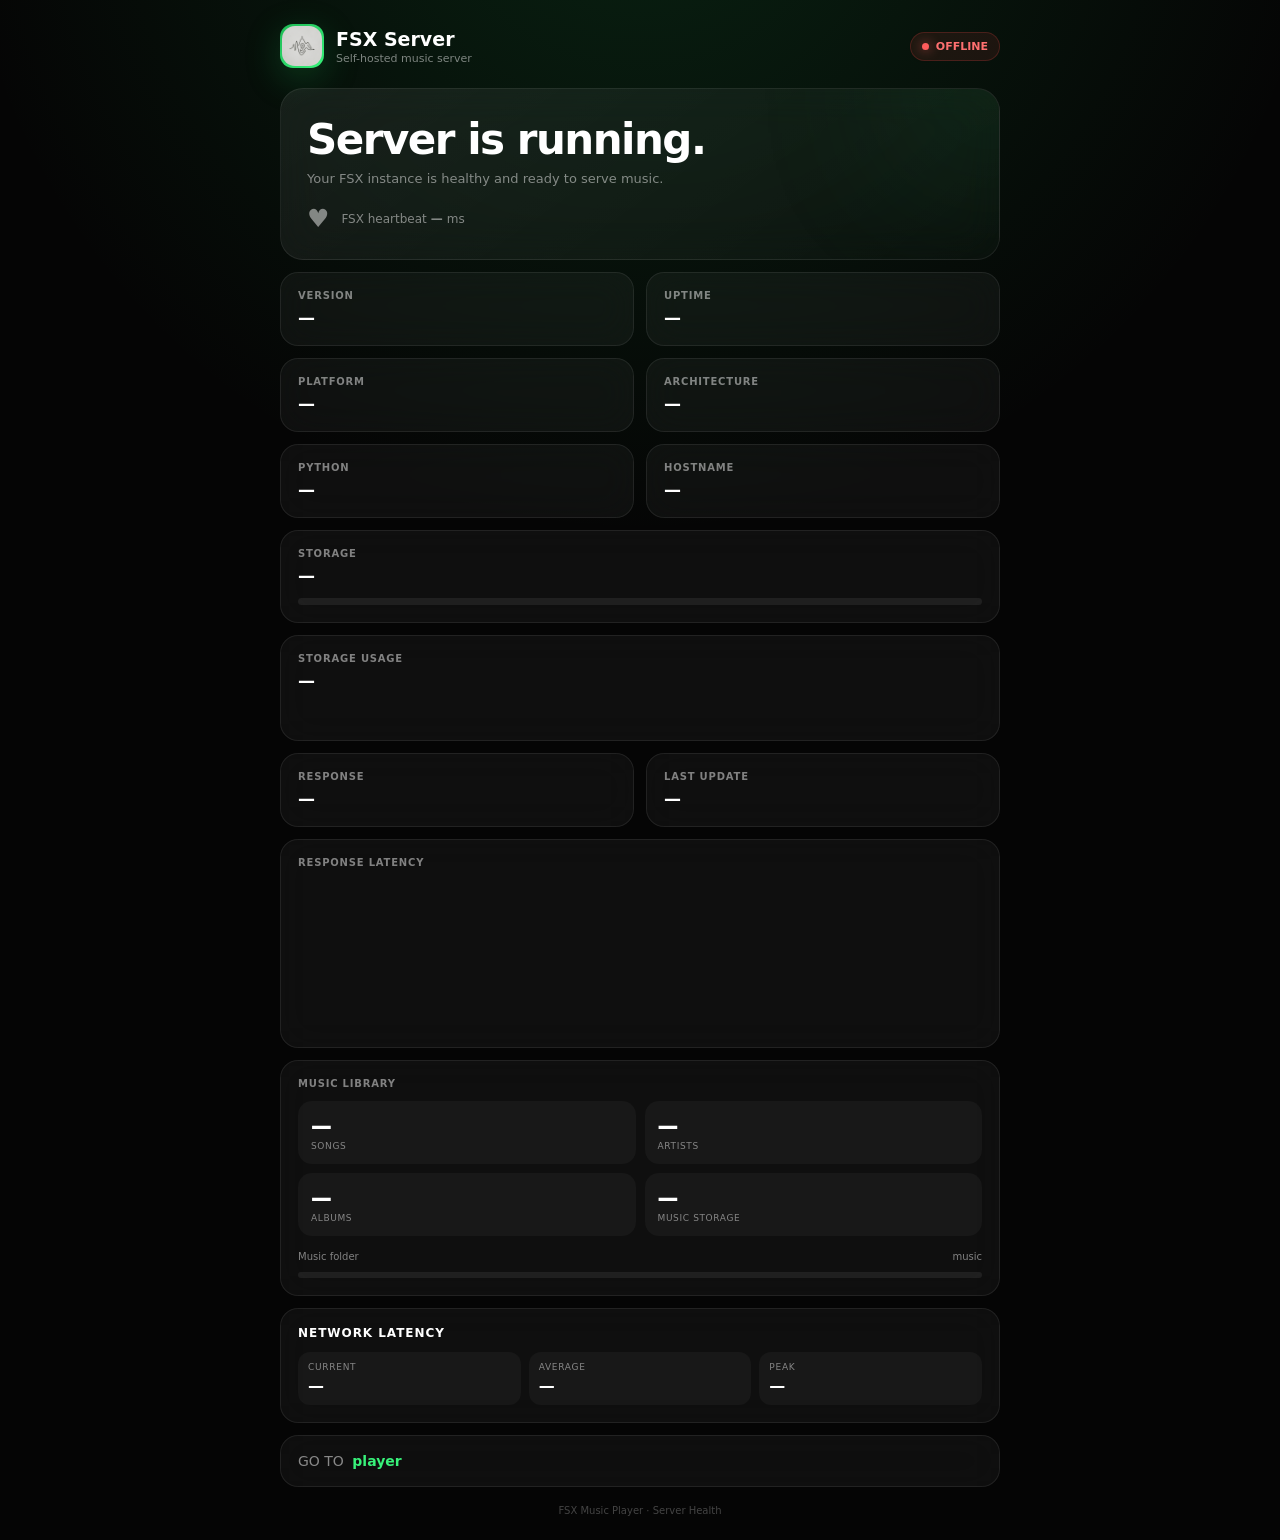
==== static/health.html @ 07041f7d "added health endpoint /api/health and /api/raw" ====
<!DOCTYPE html>
<html lang="en">

<head>

<meta charset="UTF-8">

<meta
    name="viewport"
    content="width=device-width, initial-scale=1.0"
>

<title>FSX Server health</title>

<style>

* {
    box-sizing: border-box;
}

:root {
    --accent: #1db954;
    --accent-light: #38f27a;

    --background: #050505;

    --card: rgba(255,255,255,.045);
    --border: rgba(255,255,255,.08);

    --text: #fff;
    --muted: rgba(255,255,255,.48);
}

body {

    margin: 0;

    min-height: 100vh;

    padding: 24px 14px;

    color: var(--text);

    font-family:
        Inter,
        system-ui,
        -apple-system,
        BlinkMacSystemFont,
        sans-serif;

    background:

        radial-gradient(
            circle at 50% -10%,
            rgba(29,185,84,.16),
            transparent 38%
        ),

        var(--background);
}

.container {

    width: min(100%, 720px);

    margin: auto;
}


/* HEADER */

.header {

    display: flex;

    align-items: center;

    justify-content: space-between;

    margin-bottom: 20px;
}

.brand {

    display: flex;

    align-items: center;

    gap: 12px;
}

.logo {

    width: 44px;
    height: 44px;

    display: grid;

    place-items: center;

    border-radius: 13px;

    background:
        linear-gradient(
            135deg,
            var(--accent),
            var(--accent-light)
        );

    color: #000;

    font-size: 15px;

    font-weight: 1000;

    box-shadow:
        0 10px 35px
        rgba(29,185,84,.25);
}

.title {

    font-size: 19px;

    font-weight: 900;
}

.subtitle {

    margin-top: 2px;

    color: var(--muted);

    font-size: 11px;
}


/* STATUS */

.status {

    display: flex;

    align-items: center;

    gap: 7px;

    padding: 7px 11px;

    border-radius: 999px;

    color: #55ff91;

    background:
        rgba(29,185,84,.09);

    border:
        1px solid
        rgba(29,185,84,.2);

    font-size: 11px;

    font-weight: 800;
}

.status-dot {

    width: 7px;
    height: 7px;

    border-radius: 50%;

    background: #35f579;

    box-shadow:
        0 0 12px #35f579;
}


/* HERO */

.hero {

    position: relative;

    overflow: hidden;

    padding: 26px;

    margin-bottom: 12px;

    border-radius: 23px;

    background:
        linear-gradient(
            145deg,
            rgba(255,255,255,.07),
            rgba(255,255,255,.025)
        );

    border:
        1px solid var(--border);

    backdrop-filter: blur(20px);
    -webkit-backdrop-filter: blur(20px);
}

.hero::after {

    content: "";

    position: absolute;

    width: 180px;
    height: 180px;

    right: -80px;
    top: -90px;

    background: var(--accent);

    filter: blur(80px);

    opacity: .12;
}

.hero h1 {

    position: relative;

    margin: 0;

    font-size:
        clamp(28px, 8vw, 42px);

    letter-spacing: -1.5px;

    z-index: 1;
}

.hero p {

    position: relative;

    margin: 7px 0 0;

    color: var(--muted);

    font-size: 13px;

    z-index: 1;
}


/* GRID */

.grid {

    display: grid;

    grid-template-columns:
        repeat(2, 1fr);

    gap: 12px;
}

.card {

    padding: 17px;

    border-radius: 18px;

    background: var(--card);

    border:
        1px solid var(--border);

    backdrop-filter: blur(18px);
    -webkit-backdrop-filter: blur(18px);

    transition:
        transform .2s ease,
        border-color .2s ease;
}

.card:hover {

    transform:
        translateY(-2px);

    border-color:
        rgba(255,255,255,.14);
}

.label {

    margin-bottom: 7px;

    color: var(--muted);

    font-size: 10px;

    font-weight: 800;

    text-transform: uppercase;

    letter-spacing: .08em;
}

.value {

    font-size: 17px;

    font-weight: 850;

    word-break: break-word;
}

.full {

    grid-column: 1 / -1;
}


/* STORAGE */

.storage {

    height: 7px;

    margin-top: 12px;

    overflow: hidden;

    border-radius: 999px;

    background:
        rgba(255,255,255,.07);
}

.storage-fill {

    width: 0%;

    height: 100%;

    border-radius: inherit;

    background:
        linear-gradient(
            90deg,
            var(--accent),
            var(--accent-light)
        );

    box-shadow:
        0 0 14px
        rgba(29,185,84,.5);

    transition:
        width .8s ease;
}


/* FOOTER */

.footer {

    margin-top: 18px;

    text-align: center;

    color:
        rgba(255,255,255,.25);

    font-size: 10px;
}

/* ================================
   HEARTBEAT
================================ */

.heartbeat {

    display: flex;

    align-items: center;

    gap: 12px;

    margin-top: 18px;

    color: var(--muted);

    font-size: 12px;
}

.heart {

    font-size: 25px;

    animation:
        heartbeat 1.1s infinite;
}

@keyframes heartbeat {

    0% {
        transform: scale(1);
    }

    12% {
        transform: scale(1.25);
    }

    24% {
        transform: scale(1);
    }

    36% {
        transform: scale(1.18);
    }

    50% {
        transform: scale(1);
    }

    100% {
        transform: scale(1);
    }
}


/* ================================
   LATENCY
================================ */

.latency-card {

    padding: 18px;

    border-radius: 18px;

    background: var(--card);

    border:
        1px solid var(--border);

    backdrop-filter: blur(18px);

    -webkit-backdrop-filter: blur(18px);
}

.latency-header {

    display: flex;

    justify-content: space-between;

    align-items: center;

    margin-bottom: 12px;
}

.latency-title {

    font-size: 12px;

    font-weight: 900;

    text-transform: uppercase;

    letter-spacing: .08em;
}

.latency-live {

    font-size: 10px;

    color: #55ff91;
}

#latencyCanvas {

    display: block;

    width: 100%;

    height: 150px;

    border-radius: 12px;

    background:
        rgba(0,0,0,.18);
}

.latency-stats {

    display: grid;

    grid-template-columns:
        repeat(3, 1fr);

    gap: 8px;

    margin-top: 12px;
}

.latency-stat {

    padding: 10px;

    border-radius: 12px;

    background:
        rgba(255,255,255,.035);
}

.latency-stat-label {

    color: var(--muted);

    font-size: 9px;

    text-transform: uppercase;

    letter-spacing: .08em;
}

.latency-stat-value {

    margin-top: 4px;

    font-size: 16px;

    font-weight: 900;
}


/* ================================
   MUSIC LIBRARY
================================ */

.library-grid {

    display: grid;

    grid-template-columns:
        repeat(2, 1fr);

    gap: 9px;

    margin-top: 12px;
}

.library-stat {

    padding: 13px;

    border-radius: 14px;

    background:
        rgba(255,255,255,.035);
}

.library-stat .number {

    font-size: 20px;

    font-weight: 950;
}

.library-stat .name {

    margin-top: 3px;

    color: var(--muted);

    font-size: 9px;

    text-transform: uppercase;

    letter-spacing: .07em;
}


/* ================================
   STORAGE
================================ */

.storage-info {

    display: flex;

    justify-content: space-between;

    gap: 10px;

    color: var(--muted);

    font-size: 10px;
}

.music-storage {

    height: 6px;

    margin-top: 10px;

    overflow: hidden;

    border-radius: 999px;

    background:
        rgba(255,255,255,.07);
}

.music-storage-fill {

    width: 0%;

    height: 100%;

    border-radius: inherit;

    background:
        linear-gradient(
            90deg,
            var(--accent),
            var(--accent-light)
        );

    transition:
        width .8s ease;
}
/* MOBILE */

@media (max-width: 480px) {

    body {
        padding: 18px 12px;
    }

    .grid {
        grid-template-columns: 1fr;
    }

    .full {
        grid-column: auto;
    }

    .hero {
        padding: 22px;
    }
}
/* ─────────────────────────────
   CHARTS
───────────────────────────── */

.chart {

    width: 100%;
    height: 150px;

    display: block;

    margin-top: 12px;
}


.storage-chart {

    width: 100%;
    height: 18px;

    display: block;

    margin-top: 14px;

    border-radius: 999px;
}


/* OFFLINE STATE */

.status.offline {

    color: #ff7070;

    background:
        rgba(255,70,70,.09);

    border-color:
        rgba(255,70,70,.2);
}


.status.offline .status-dot {

    background: #ff5c5c;

    box-shadow:
        0 0 12px
        rgba(255,92,92,.8);
}


/* subtle chart card */

.card:has(canvas) {

    overflow: hidden;

}


/* chart animation */

canvas {

    transition:
        opacity .3s ease;
}
.logo img{
      width: 40px;
    height: 40px;
    object-fit: contain;
    display: block;
    border-radius: 13px;
}
.go-to-pl {
    font-size: 14px;
    color: #888;
}

.go-to-pl a {
     color: var( --accent-light);
    text-decoration: none;
    font-weight: 600;
    margin-left: 4px;
    transition: color 0.2s ease;
}

.go-to-pl a:hover {
    color: var( --accent);
}
</style>

</head>


<body>

<div class="container">


    <header class="header">

        <div class="brand">

            <div class="logo">
                <img src="../static/default.jpg" alt="" />
            </div>

            <div>

                <div class="title">
                    FSX Server
                </div>

                <div class="subtitle">
                    Self-hosted music server
                </div>

            </div>

        </div>


        <div class="status">

            <span class="status-dot"></span>

            ONLINE

        </div>

    </header>


<section class="hero">

    <h1>
        Server is running.
    </h1>

    <p>
        Your FSX instance is healthy
        and ready to serve music.
    </p>

    <div class="heartbeat">

        <span class="heart">
            ♥
        </span>

        <span>
            FSX heartbeat
            <strong id="heartbeatLatency">
                —
            </strong>
            ms
        </span>

    </div>

</section>


    <main class="grid">


        <div class="card">

            <div class="label">
                Version
            </div>

            <div
                class="value"
                id="version"
            >
                —
            </div>

        </div>


        <div class="card">

            <div class="label">
                Uptime
            </div>

            <div
                class="value"
                id="uptime"
            >
                —
            </div>

        </div>


        <div class="card">

            <div class="label">
                Platform
            </div>

            <div
                class="value"
                id="platform"
            >
                —
            </div>

        </div>


        <div class="card">

            <div class="label">
                Architecture
            </div>

            <div
                class="value"
                id="architecture"
            >
                —
            </div>

        </div>


        <div class="card">

            <div class="label">
                Python
            </div>

            <div
                class="value"
                id="python"
            >
                —
            </div>

        </div>


        <div class="card">

            <div class="label">
                Hostname
            </div>

            <div
                class="value"
                id="hostname"
            >
                —
            </div>

        </div>


        <div class="card full">

            <div class="label">
                Storage
            </div>

            <div
                class="value"
                id="storage"
            >
                —
            </div>

            <div class="storage">

                <div
                    class="storage-fill"
                    id="storageFill"
                ></div>

            </div>

        </div>
<div class="card full">

    <div class="label">
        Storage Usage
    </div>

    <div
        class="value"
        id="storagePercent"
    >
        —
    </div>

    <canvas
        id="storageChart"
        class="storage-chart"
    ></canvas>

</div>
<div class="card">

    <div class="label">
        Response
    </div>

    <div
        class="value"
        id="latency"
    >
        —
    </div>

</div>


<div class="card">

    <div class="label">
        Last Update
    </div>

    <div
        class="value"
        id="lastUpdate"
    >
        —
    </div>

</div>


<div class="card full">

    <div class="label">
        Response Latency
    </div>

    <canvas
        id="latencyChart"
        class="chart"
    ></canvas>

</div>

<div class="card full">
        <div class="label">
        Music Library
    </div>


    <div class="library-grid">

        <div class="library-stat">

            <div
                class="number"
                id="songCount"
            >
                —
            </div>

            <div class="name">
                Songs
            </div>

        </div>


        <div class="library-stat">

            <div
                class="number"
                id="artistCount"
            >
                —
            </div>

            <div class="name">
                Artists
            </div>

        </div>


        <div class="library-stat">

            <div
                class="number"
                id="albumCount"
            >
                —
            </div>

            <div class="name">
                Albums
            </div>

        </div>


        <div class="library-stat">

            <div
                class="number"
                id="musicSize"
            >
                —
            </div>

            <div class="name">
                Music Storage
            </div>

        </div>

    </div>


    <div
        class="storage-info"
        style="margin-top:15px"
    >

        <span>
            Music folder
        </span>

        <span id="musicFolder">
            music
        </span>

    </div>


    <div class="music-storage">

        <div
            class="music-storage-fill"
            id="musicStorageFill"
        ></div>

    </div>


</div>
<div class="card full">
        <div class="latency-header">

        <div class="latency-title">
            Network latency
        </div>



    </div>




    <div class="latency-stats">

        <div class="latency-stat">

            <div class="latency-stat-label">
                Current
            </div>

            <div
                class="latency-stat-value"
                id="latencyCurrent"
            >
                —
            </div>

        </div>


        <div class="latency-stat">

            <div class="latency-stat-label">
                Average
            </div>

            <div
                class="latency-stat-value"
                id="latencyAverage"
            >
                —
            </div>

        </div>


        <div class="latency-stat">

            <div class="latency-stat-label">
                Peak
            </div>

            <div
                class="latency-stat-value"
                id="latencyPeak"
            >
                —
            </div>

        </div>

    </div>
</div>
<div class="card full">
                <div class="go-to-pl">
    GO TO <a href="/">player</a>
</div>
</div>
    </main>




    <footer class="footer">

        FSX Music Player ·
        Server Health

    </footer>

</div>


<script>
const uptimeHistory = [];
const latencyHistory = [];

const MAX_POINTS = 30;

let currentLatency = 0;
let musicLibrary = [];

/* ─────────────────────────────
   HEALTH POLLING
───────────────────────────── */
function updateLatencyStats() {

    if (!latencyHistory.length)
        return;

    const current =
        latencyHistory[
            latencyHistory.length - 1
        ];

    const average =
        latencyHistory.reduce(
            (sum, value) => sum + value,
            0
        ) / latencyHistory.length;

    const peak =
        Math.max(...latencyHistory);


    document.getElementById(
        "latencyCurrent"
    ).textContent =
        `${current} ms`;


    document.getElementById(
        "latencyAverage"
    ).textContent =
        `${Math.round(average)} ms`;


    document.getElementById(
        "latencyPeak"
    ).textContent =
        `${peak} ms`;


    /* Hero heartbeat */

    document.getElementById(
        "heartbeatLatency"
    ).textContent =
        current;

}
async function loadHealth() {

    const start = performance.now();

    try {

        const response =
            await fetch(
                "/api/raw",
                {
                    cache: "no-store"
                }
            );

        const latency =
            Math.round(
                performance.now() - start
            );

        if (!response.ok)
            throw new Error(
                "HTTP " + response.status
            );

        const data =
            await response.json();


        /* LATENCY */

        latencyHistory.push(latency);
        updateLatencyStats();
        if (
            latencyHistory.length >
            MAX_POINTS
        ) {
            latencyHistory.shift();
        }


        /* UPTIME */

        uptimeHistory.push(
            data.server.uptime
        );

        if (
            uptimeHistory.length >
            MAX_POINTS
        ) {
            uptimeHistory.shift();
        }


        /* STATUS */

        setOnline();


        /* SERVER INFO */

        document.getElementById(
            "version"
        ).textContent =
            data.version;


        document.getElementById(
            "uptime"
        ).textContent =
            formatUptime(
                data.server.uptime
            );


        document.getElementById(
            "platform"
        ).textContent =
            data.server.platform +
            " " +
            data.server.platform_version;


        document.getElementById(
            "architecture"
        ).textContent =
            data.server.architecture;


        document.getElementById(
            "python"
        ).textContent =
            data.server.python;


        document.getElementById(
            "hostname"
        ).textContent =
            data.server.hostname;


        /* STORAGE */

        const storage =
            data.storage;
            window.currentDiskStorage = storage;
/* MUSIC LIBRARY */

const music =
    data.music;


document.getElementById(
    "songCount"
).textContent =
    music.songs;


document.getElementById(
    "musicSize"
).textContent =
    formatBytes(
        music.size
    );


document.getElementById(
    "musicFolder"
).textContent =
    music.folder;
        const percentage =
            (
                storage.used /
                storage.total
            ) * 100;


        document.getElementById(
            "storage"
        ).textContent =
            formatBytes(storage.used) +
            " / " +
            formatBytes(storage.total);


        document.getElementById(
            "storageFill"
        ).style.width =
            percentage + "%";


        document.getElementById(
            "storagePercent"
        ).textContent =
            percentage.toFixed(1) + "%";


        document.getElementById(
            "latency"
        ).textContent =
            latency + " ms";


        document.getElementById(
            "lastUpdate"
        ).textContent =
            new Date().toLocaleTimeString();


        /* DRAW CHARTS */

        drawLineChart(
            "latencyChart",
            latencyHistory,
            "ms"
        );


        drawStorageChart(
            storage.used,
            storage.free
        );


    } catch (error) {

        console.error(
            "FSX health error:",
            error
        );

        setOffline();

    }

}

/* ─────────────────────────────
   MUSIC LIBRARY
───────────────────────────── */

async function loadMusicLibrary() {

    try {

        const response =
            await fetch(
                "/songs",
                {
                    cache: "no-store"
                }
            );

        if (!response.ok)
            throw new Error(
                "HTTP " + response.status
            );

        const songs =
            await response.json();

        musicLibrary = songs;


        /* SONG COUNT */

        const songCount =
            songs.length;


        /* UNIQUE ARTISTS */

        const artists =
            new Set(
                songs
                    .map(song => song.artist)
                    .filter(Boolean)
            );


        /* UNIQUE ALBUMS */

        const albums =
            new Set(
                songs
                    .map(song => song.album)
                    .filter(
                        album =>
                            album &&
                            album.trim()
                    )
            );


        /* TOTAL MUSIC SIZE */

        const musicSize =
            songs.reduce(
                (total, song) =>
                    total +
                    Number(song.size || 0),
                0
            );


        document.getElementById(
            "songCount"
        ).textContent =
            songCount;


        document.getElementById(
            "artistCount"
        ).textContent =
            artists.size;


        document.getElementById(
            "albumCount"
        ).textContent =
            albums.size;


        document.getElementById(
            "musicSize"
        ).textContent =
            formatBytes(musicSize);


        /*
            MUSIC STORAGE

            Compare music library size
            against the actual server disk.
        */

        if (
            window.currentDiskStorage &&
            window.currentDiskStorage.total
        ) {

            const disk =
                window.currentDiskStorage;


            const percentage =
                (
                    musicSize /
                    disk.total
                ) * 100;


            document.getElementById(
                "musicStorageFill"
            ).style.width =
                Math.min(
                    percentage,
                    100
                ) + "%";

        }


    } catch (error) {

        console.error(
            "FSX music library error:",
            error
        );

    }

}
/* ─────────────────────────────
   STATUS
───────────────────────────── */

function setOnline() {

    const status =
        document.querySelector(
            ".status"
        );

    const dot =
        document.querySelector(
            ".status-dot"
        );


    status.classList.remove(
        "offline"
    );

    status.innerHTML = `
        <span class="status-dot"></span>
        ONLINE
    `;

}


function setOffline() {

    const status =
        document.querySelector(
            ".status"
        );

    status.classList.add(
        "offline"
    );

    status.innerHTML = `
        <span class="status-dot"></span>
        OFFLINE
    `;

}


/* ─────────────────────────────
   CANVAS SETUP
───────────────────────────── */

function setupCanvas(canvas) {

    const rect =
        canvas.getBoundingClientRect();

    const dpr =
        window.devicePixelRatio || 1;

    canvas.width =
        rect.width * dpr;

    canvas.height =
        rect.height * dpr;

    const ctx =
        canvas.getContext("2d");

    ctx.scale(dpr, dpr);

    return {
        ctx,
        width: rect.width,
        height: rect.height
    };

}


/* ─────────────────────────────
   LINE CHART
───────────────────────────── */

function drawLineChart(
    id,
    values,
    unit
) {

    const canvas =
        document.getElementById(id);

    if (!canvas)
        return;


    const {
        ctx,
        width,
        height
    } =
        setupCanvas(canvas);


    ctx.clearRect(
        0,
        0,
        width,
        height
    );


    if (!values.length)
        return;


    const padding = 12;

    const max =
        Math.max(...values, 1);

    const min =
        Math.min(...values, 0);

    const range =
        Math.max(max - min, 1);


    /* GRID */

    ctx.strokeStyle =
        "rgba(255,255,255,.06)";

    ctx.lineWidth = 1;


    for (
        let i = 1;
        i < 4;
        i++
    ) {

        const y =
            padding +
            (
                height -
                padding * 2
            ) *
            (i / 4);

        ctx.beginPath();

        ctx.moveTo(
            0,
            y
        );

        ctx.lineTo(
            width,
            y
        );

        ctx.stroke();

    }


    /* LINE */

    ctx.beginPath();


    values.forEach(
        (value, index) => {

            const x =
                values.length === 1
                    ? width / 2
                    :
                    padding +
                    (
                        width -
                        padding * 2
                    ) *
                    (
                        index /
                        (values.length - 1)
                    );


            const y =
                height -
                padding -
                (
                    (
                        value -
                        min
                    ) /
                    range
                ) *
                (
                    height -
                    padding * 2
                );


            if (index === 0)
                ctx.moveTo(x, y);
            else
                ctx.lineTo(x, y);

        }
    );


    ctx.strokeStyle =
        getComputedStyle(
            document.documentElement
        )
        .getPropertyValue(
            "--accent"
        );

    ctx.lineWidth = 2;

    ctx.lineJoin = "round";

    ctx.stroke();


    /* CURRENT DOT */

    const last =
        values[values.length - 1];


    const x =
        values.length === 1
            ? width / 2
            :
            width - padding;


    const y =
        height -
        padding -
        (
            (
                last -
                min
            ) /
            range
        ) *
        (
            height -
            padding * 2
        );


    ctx.beginPath();

    ctx.arc(
        x,
        y,
        3.5,
        0,
        Math.PI * 2
    );

    ctx.fillStyle =
        getComputedStyle(
            document.documentElement
        )
        .getPropertyValue(
            "--accent-light"
        );

    ctx.fill();

}


/* ─────────────────────────────
   STORAGE CHART
───────────────────────────── */

function drawStorageChart(
    used,
    free
) {

    const canvas =
        document.getElementById(
            "storageChart"
        );

    if (!canvas)
        return;


    const {
        ctx,
        width,
        height
    } =
        setupCanvas(canvas);


    ctx.clearRect(
        0,
        0,
        width,
        height
    );


    const total =
        used + free;


    if (!total)
        return;


    const usedWidth =
        (
            used /
            total
        ) *
        width;


    /* FREE */

    ctx.fillStyle =
        "rgba(255,255,255,.06)";

    ctx.fillRect(
        0,
        0,
        width,
        height
    );


    /* USED */

    const gradient =
        ctx.createLinearGradient(
            0,
            0,
            width,
            0
        );


    gradient.addColorStop(
        0,
        getComputedStyle(
            document.documentElement
        )
        .getPropertyValue(
            "--accent"
        )
    );


    gradient.addColorStop(
        1,
        getComputedStyle(
            document.documentElement
        )
        .getPropertyValue(
            "--accent-light"
        )
    );


    ctx.fillStyle =
        gradient;


    ctx.fillRect(
        0,
        0,
        usedWidth,
        height
    );

}


/* ─────────────────────────────
   FORMATTERS
───────────────────────────── */

function formatBytes(bytes) {

    if (!bytes)
        return "0 B";


    const units = [
        "B",
        "KB",
        "MB",
        "GB",
        "TB"
    ];


    const index =
        Math.floor(
            Math.log(bytes) /
            Math.log(1024)
        );


    return (
        bytes /
        Math.pow(
            1024,
            index
        )
    )
    .toFixed(
        index ? 2 : 0
    )
    + " "
    + units[index];

}


function formatUptime(seconds) {

    const days =
        Math.floor(
            seconds / 86400
        );

    seconds %= 86400;


    const hours =
        Math.floor(
            seconds / 3600
        );

    seconds %= 3600;


    const minutes =
        Math.floor(
            seconds / 60
        );

    seconds =
        Math.floor(
            seconds % 60
        );


    if (days)
        return `${days}d ${hours}h`;


    if (hours)
        return `${hours}h ${minutes}m`;


    if (minutes)
        return `${minutes}m ${seconds}s`;


    return `${seconds}s`;

}


/* ─────────────────────────────
   START
───────────────────────────── */

loadHealth();
loadMusicLibrary();


setInterval(
    loadHealth,
    5000
);

setInterval(
    loadMusicLibrary,
    5000
);

/* Redraw on resize */

window.addEventListener(
    "resize",
    () => {

        drawLineChart(
            "latencyChart",
            latencyHistory,
            "ms"
        );

    }
);

</script>
</body>

</html>
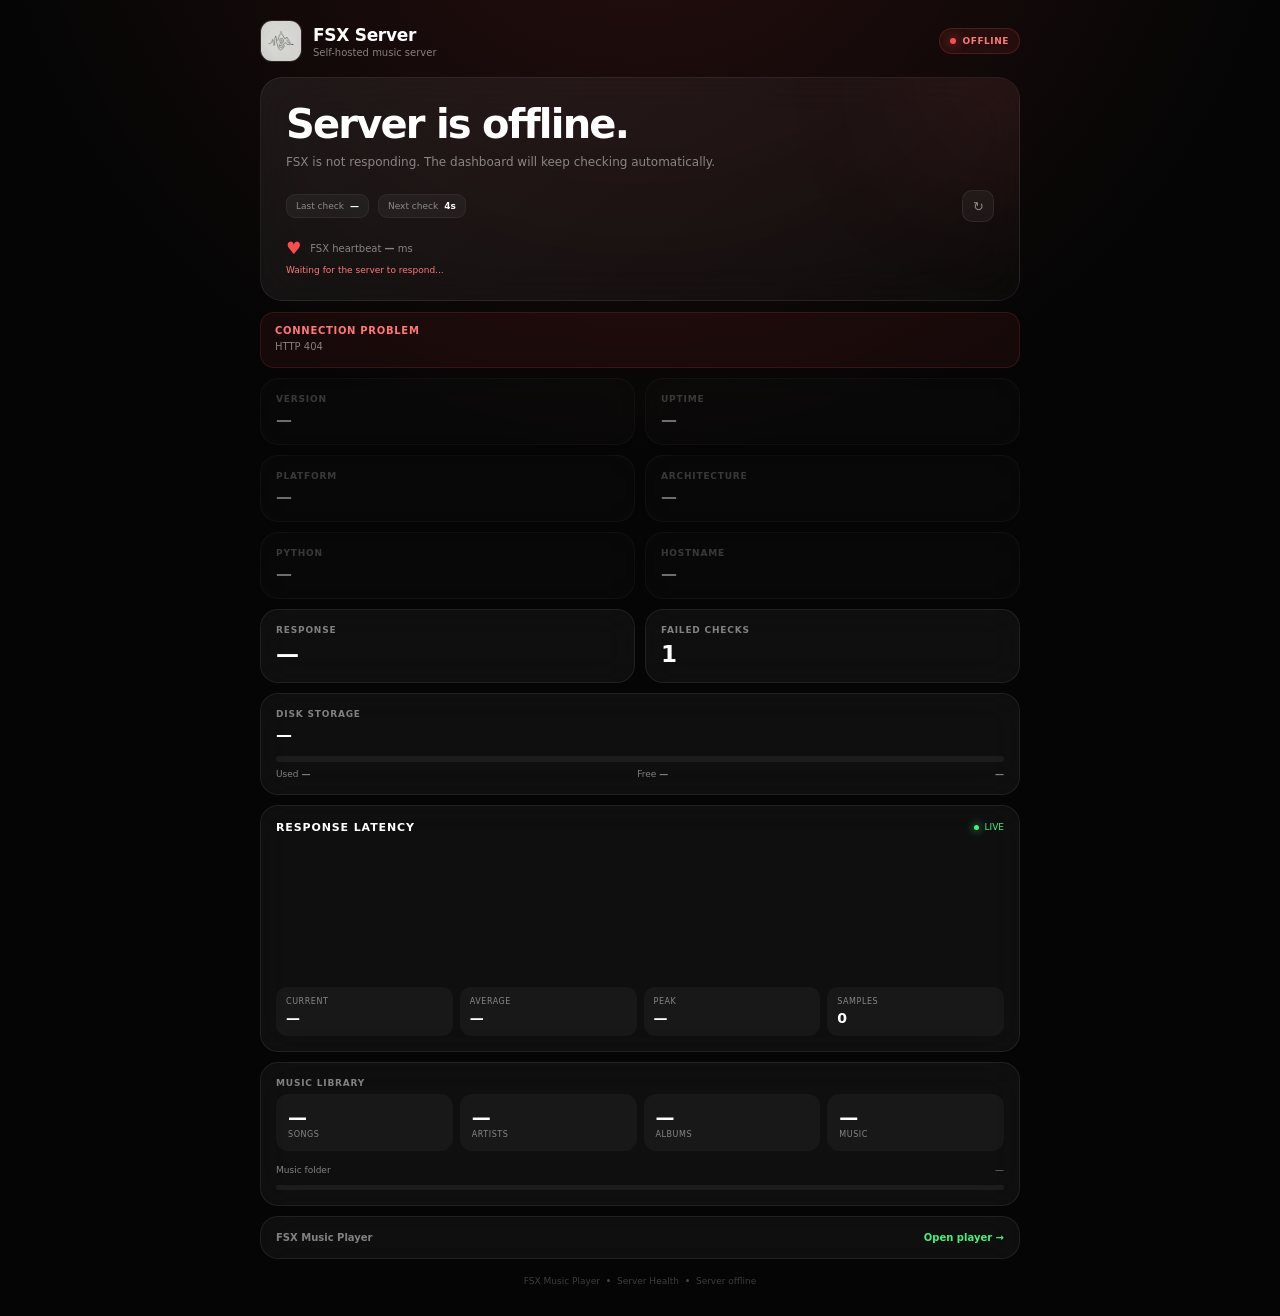
==== commit a7dac623: "enhanced the health endpoint" ====
--- a/static/health.html
+++ b/static/health.html
@@ -1,4 +1,5 @@
 <!DOCTYPE html>
+
 <html lang="en">
 
 <head>
@@ -6,29 +7,60 @@
 <meta charset="UTF-8">
 
 <meta
-    name="viewport"
-    content="width=device-width, initial-scale=1.0"
+name="viewport"
+content="width=device-width, initial-scale=1.0"
+
 >
 
-<title>FSX Server health</title>
+<meta
+name="theme-color"
+content="#050505"
+id="themeColor"
+
+>
+
+<title>FSX · Server Health</title>
 
 <style>
+
+/* =========================================================
+   BASE
+========================================================= */
 
 * {
     box-sizing: border-box;
 }
 
 :root {
+
     --accent: #1db954;
-    --accent-light: #38f27a;
+    --accent-light: #45f27d;
 
     --background: #050505;
 
+    --danger: #ff4d4d;
+    --danger-light: #ff7777;
+
+    --warning: #ffb84d;
+    --warning-light: #ffd27a;
+
     --card: rgba(255,255,255,.045);
-    --border: rgba(255,255,255,.08);
-
-    --text: #fff;
+    --card-hover: rgba(255,255,255,.065);
+
+    --border: rgba(255,255,255,.075);
+
+    --text: #ffffff;
     --muted: rgba(255,255,255,.48);
+    --faint: rgba(255,255,255,.25);
+
+    --radius: 18px;
+
+    --transition:
+        .25s cubic-bezier(.4,0,.2,1);
+}
+
+html {
+    background: var(--background);
 }
 
 body {
@@ -37,7 +69,7 @@
 
     min-height: 100vh;
 
-    padding: 24px 14px;
+    padding: 20px 14px 30px;
 
     color: var(--text);
 
@@ -46,28 +78,75 @@
         system-ui,
         -apple-system,
         BlinkMacSystemFont,
+        "Segoe UI",
         sans-serif;
 
     background:
 
         radial-gradient(
-            circle at 50% -10%,
-            rgba(29,185,84,.16),
-            transparent 38%
+            circle at 50% -15%,
+            rgba(29,185,84,.13),
+            transparent 40%
         ),
 
         var(--background);
-}
+
+    transition:
+        background .45s ease;
+}
+
+
+/* =========================================================
+   OFFLINE THEME
+========================================================= */
+
+body.offline {
+
+    background:
+
+        radial-gradient(
+            circle at 50% -15%,
+            rgba(255,77,77,.15),
+            transparent 40%
+        ),
+
+        var(--background);
+}
+
+
+/* =========================================================
+   WARNING THEME
+========================================================= */
+
+body.degraded {
+
+    background:
+
+        radial-gradient(
+            circle at 50% -15%,
+            rgba(255,184,77,.13),
+            transparent 40%
+        ),
+
+        var(--background);
+}
+
+
+/* =========================================================
+   CONTAINER
+========================================================= */
 
 .container {
 
-    width: min(100%, 720px);
+    width: min(100%, 760px);
 
     margin: auto;
 }
 
 
-/* HEADER */
+/* =========================================================
+   HEADER
+========================================================= */
 
 .header {
 
@@ -77,7 +156,9 @@
 
     justify-content: space-between;
 
-    margin-bottom: 20px;
+    gap: 15px;
+
+    margin-bottom: 15px;
 }
 
 .brand {
@@ -86,43 +167,48 @@
 
     align-items: center;
 
-    gap: 12px;
+    gap: 11px;
+
+    min-width: 0;
 }
 
 .logo {
 
-    width: 44px;
-    height: 44px;
+    width: 42px;
+    height: 42px;
+
+    flex-shrink: 0;
 
     display: grid;
 
     place-items: center;
 
-    border-radius: 13px;
+    overflow: hidden;
+
+    border-radius: 12px;
 
     background:
-        linear-gradient(
-            135deg,
-            var(--accent),
-            var(--accent-light)
-        );
-
-    color: #000;
-
-    font-size: 15px;
-
-    font-weight: 1000;
-
-    box-shadow:
-        0 10px 35px
-        rgba(29,185,84,.25);
+        rgba(255,255,255,.06);
+
+    border:
+        1px solid var(--border);
+}
+
+.logo img {
+
+    width: 100%;
+    height: 100%;
+
+    object-fit: cover;
 }
 
 .title {
 
-    font-size: 19px;
-
-    font-weight: 900;
+    font-size: 17px;
+
+    font-weight: 850;
+
+    letter-spacing: -.3px;
 }
 
 .subtitle {
@@ -131,11 +217,13 @@
 
     color: var(--muted);
 
-    font-size: 11px;
-}
-
-
-/* STATUS */
+    font-size: 10px;
+}
+
+
+/* =========================================================
+   STATUS
+========================================================= */
 
 .status {
 
@@ -145,39 +233,102 @@
 
     gap: 7px;
 
-    padding: 7px 11px;
+    padding: 7px 10px;
+
+    flex-shrink: 0;
 
     border-radius: 999px;
 
-    color: #55ff91;
+    color: var(--accent-light);
 
     background:
-        rgba(29,185,84,.09);
+        rgba(29,185,84,.08);
 
     border:
         1px solid
-        rgba(29,185,84,.2);
-
-    font-size: 11px;
-
-    font-weight: 800;
+        rgba(29,185,84,.18);
+
+    font-size: 9px;
+
+    font-weight: 850;
+
+    letter-spacing: .06em;
+
+    transition:
+        var(--transition);
 }
 
 .status-dot {
 
-    width: 7px;
-    height: 7px;
+    width: 6px;
+    height: 6px;
 
     border-radius: 50%;
 
-    background: #35f579;
+    background: var(--accent-light);
 
     box-shadow:
-        0 0 12px #35f579;
-}
-
-
-/* HERO */
+        0 0 10px var(--accent-light);
+
+    transition:
+        var(--transition);
+}
+
+.status.checking {
+
+    color: var(--warning-light);
+
+    background:
+        rgba(255,184,77,.08);
+
+    border-color:
+        rgba(255,184,77,.18);
+}
+
+.status.checking .status-dot {
+
+    background: var(--warning);
+
+    box-shadow:
+        0 0 10px var(--warning);
+
+    animation:
+        pulse 1s infinite;
+}
+
+.status.offline {
+
+    color: var(--danger-light);
+
+    background:
+        rgba(255,77,77,.08);
+
+    border-color:
+        rgba(255,77,77,.2);
+}
+
+.status.offline .status-dot {
+
+    background: var(--danger);
+
+    box-shadow:
+        0 0 12px var(--danger);
+
+    animation: none;
+}
+
+@keyframes pulse {
+
+    50% {
+        opacity: .35;
+        transform: scale(.7);
+    }
+}
+
+
+/* =========================================================
+   HERO
+========================================================= */
 
 .hero {
 
@@ -185,16 +336,16 @@
 
     overflow: hidden;
 
-    padding: 26px;
-
-    margin-bottom: 12px;
-
-    border-radius: 23px;
+    padding: 25px;
+
+    margin-bottom: 11px;
+
+    border-radius: 22px;
 
     background:
         linear-gradient(
             145deg,
-            rgba(255,255,255,.07),
+            rgba(255,255,255,.065),
             rgba(255,255,255,.025)
         );
 
@@ -203,6 +354,10 @@
 
     backdrop-filter: blur(20px);
     -webkit-backdrop-filter: blur(20px);
+
+    transition:
+        border-color .4s ease,
+        background .4s ease;
 }
 
 .hero::after {
@@ -211,64 +366,263 @@
 
     position: absolute;
 
-    width: 180px;
-    height: 180px;
-
-    right: -80px;
-    top: -90px;
+    width: 190px;
+    height: 190px;
+
+    right: -90px;
+    top: -100px;
 
     background: var(--accent);
 
     filter: blur(80px);
 
-    opacity: .12;
+    opacity: .10;
+
+    transition:
+        background .45s ease;
+}
+
+body.offline .hero::after {
+    background: var(--danger);
+}
+
+body.degraded .hero::after {
+    background: var(--warning);
+}
+
+.hero-content {
+    position: relative;
+    z-index: 1;
 }
 
 .hero h1 {
 
-    position: relative;
-
     margin: 0;
 
     font-size:
-        clamp(28px, 8vw, 42px);
-
-    letter-spacing: -1.5px;
-
-    z-index: 1;
+        clamp(27px, 7vw, 40px);
+
+    line-height: 1.05;
+
+    letter-spacing: -1.8px;
 }
 
 .hero p {
 
-    position: relative;
-
-    margin: 7px 0 0;
+    margin: 8px 0 0;
+
+    max-width: 520px;
 
     color: var(--muted);
 
-    font-size: 13px;
-
-    z-index: 1;
-}
-
-
-/* GRID */
+    font-size: 12px;
+
+    line-height: 1.5;
+}
+
+
+/* =========================================================
+   HERO META
+========================================================= */
+
+.hero-meta {
+
+    display: flex;
+
+    align-items: center;
+
+    flex-wrap: wrap;
+
+    gap: 9px;
+
+    margin-top: 19px;
+}
+
+.meta {
+
+    display: flex;
+
+    align-items: center;
+
+    gap: 6px;
+
+    padding: 6px 9px;
+
+    border-radius: 9px;
+
+    background:
+        rgba(255,255,255,.045);
+
+    border:
+        1px solid
+        rgba(255,255,255,.055);
+
+    color: var(--muted);
+
+    font-size: 9px;
+}
+
+.meta strong {
+
+    color: var(--text);
+
+    font-weight: 750;
+}
+
+
+/* =========================================================
+   REFRESH BUTTON
+========================================================= */
+
+.refresh {
+
+    margin-left: auto;
+
+    width: 32px;
+    height: 32px;
+
+    display: grid;
+
+    place-items: center;
+
+    border: 1px solid var(--border);
+
+    border-radius: 10px;
+
+    color: var(--muted);
+
+    background:
+        rgba(255,255,255,.045);
+
+    cursor: pointer;
+
+    transition:
+        var(--transition);
+}
+
+.refresh:hover {
+
+    color: var(--text);
+
+    background:
+        rgba(255,255,255,.09);
+
+    transform:
+        translateY(-1px);
+}
+
+.refresh:active {
+    transform: scale(.94);
+}
+
+.refresh.spinning span {
+
+    animation:
+        spin .65s linear infinite;
+}
+
+@keyframes spin {
+
+    to {
+        transform: rotate(360deg);
+    }
+}
+
+
+/* =========================================================
+   HEARTBEAT
+========================================================= */
+
+.heartbeat {
+
+    display: flex;
+
+    align-items: center;
+
+    gap: 9px;
+
+    margin-top: 16px;
+
+    color: var(--muted);
+
+    font-size: 10px;
+}
+
+.heart {
+
+    color: var(--accent);
+
+    font-size: 17px;
+
+    transition:
+        color .35s ease;
+}
+
+body.offline .heart {
+    color: var(--danger);
+}
+
+body.degraded .heart {
+    color: var(--warning);
+}
+
+.heartbeat.active .heart {
+
+    animation:
+        heartbeat 1.1s infinite;
+}
+
+@keyframes heartbeat {
+
+    0%,
+    100% {
+        transform: scale(1);
+    }
+
+    12% {
+        transform: scale(1.22);
+    }
+
+    24% {
+        transform: scale(1);
+    }
+
+    36% {
+        transform: scale(1.14);
+    }
+
+    50% {
+        transform: scale(1);
+    }
+}
+
+
+/* =========================================================
+   GRID
+========================================================= */
 
 .grid {
 
     display: grid;
 
     grid-template-columns:
-        repeat(2, 1fr);
-
-    gap: 12px;
-}
+        repeat(2, minmax(0, 1fr));
+
+    gap: 10px;
+}
+
+
+/* =========================================================
+   CARDS
+========================================================= */
 
 .card {
 
-    padding: 17px;
-
-    border-radius: 18px;
+    min-width: 0;
+
+    padding: 15px;
+
+    border-radius: var(--radius);
 
     background: var(--card);
 
@@ -280,53 +634,96 @@
 
     transition:
         transform .2s ease,
-        border-color .2s ease;
+        border-color .25s ease,
+        opacity .35s ease,
+        background .25s ease;
 }
 
 .card:hover {
 
     transform:
-        translateY(-2px);
+        translateY(-1px);
+
+    background:
+        var(--card-hover);
 
     border-color:
-        rgba(255,255,255,.14);
-}
+        rgba(255,255,255,.12);
+}
+
+.card.full {
+
+    grid-column: 1 / -1;
+}
+
+
+/* =========================================================
+   SERVER INFO DIMMING WHEN OFFLINE
+========================================================= */
+
+body.offline .server-info {
+
+    opacity: .42;
+}
+
+body.offline .server-info:hover {
+
+    opacity: .65;
+}
+
+
+/* =========================================================
+   LABELS
+========================================================= */
 
 .label {
 
-    margin-bottom: 7px;
+    margin-bottom: 6px;
 
     color: var(--muted);
 
-    font-size: 10px;
+    font-size: 9px;
 
     font-weight: 800;
 
     text-transform: uppercase;
 
-    letter-spacing: .08em;
+    letter-spacing: .09em;
 }
 
 .value {
 
-    font-size: 17px;
+    overflow: hidden;
+
+    font-size: 16px;
 
     font-weight: 850;
 
-    word-break: break-word;
-}
-
-.full {
-
-    grid-column: 1 / -1;
-}
-
-
-/* STORAGE */
+    text-overflow: ellipsis;
+
+    white-space: nowrap;
+}
+
+
+/* =========================================================
+   LARGE VALUE
+========================================================= */
+
+.big-value {
+
+    font-size: 23px;
+
+    letter-spacing: -.5px;
+}
+
+
+/* =========================================================
+   STORAGE
+========================================================= */
 
 .storage {
 
-    height: 7px;
+    height: 6px;
 
     margin-top: 12px;
 
@@ -335,7 +732,7 @@
     border-radius: 999px;
 
     background:
-        rgba(255,255,255,.07);
+        rgba(255,255,255,.06);
 }
 
 .storage-fill {
@@ -354,210 +751,172 @@
         );
 
     box-shadow:
-        0 0 14px
-        rgba(29,185,84,.5);
+        0 0 13px
+        rgba(29,185,84,.45);
 
     transition:
-        width .8s ease;
-}
-
-
-/* FOOTER */
-
-.footer {
-
-    margin-top: 18px;
-
-    text-align: center;
-
-    color:
-        rgba(255,255,255,.25);
-
-    font-size: 10px;
-}
-
-/* ================================
-   HEARTBEAT
-================================ */
-
-.heartbeat {
+        width .7s ease;
+}
+
+.storage-info {
 
     display: flex;
 
+    justify-content: space-between;
+
+    gap: 10px;
+
+    margin-top: 7px;
+
+    color: var(--muted);
+
+    font-size: 9px;
+}
+
+
+/* =========================================================
+   CHART
+========================================================= */
+
+.chart-wrap {
+
+    position: relative;
+
+    margin-top: 8px;
+}
+
+.chart {
+
+    width: 100%;
+    height: 135px;
+
+    display: block;
+
+    border-radius: 12px;
+}
+
+
+/* =========================================================
+   CHART HEADER
+========================================================= */
+
+.chart-header {
+
+    display: flex;
+
     align-items: center;
 
-    gap: 12px;
-
-    margin-top: 18px;
-
-    color: var(--muted);
-
-    font-size: 12px;
-}
-
-.heart {
-
-    font-size: 25px;
-
-    animation:
-        heartbeat 1.1s infinite;
-}
-
-@keyframes heartbeat {
-
-    0% {
-        transform: scale(1);
-    }
-
-    12% {
-        transform: scale(1.25);
-    }
-
-    24% {
-        transform: scale(1);
-    }
-
-    36% {
-        transform: scale(1.18);
-    }
-
-    50% {
-        transform: scale(1);
-    }
-
-    100% {
-        transform: scale(1);
-    }
-}
-
-
-/* ================================
-   LATENCY
-================================ */
-
-.latency-card {
-
-    padding: 18px;
-
-    border-radius: 18px;
-
-    background: var(--card);
-
-    border:
-        1px solid var(--border);
-
-    backdrop-filter: blur(18px);
-
-    -webkit-backdrop-filter: blur(18px);
-}
-
-.latency-header {
+    justify-content: space-between;
+
+    gap: 10px;
+}
+
+.chart-title {
+
+    font-size: 11px;
+
+    font-weight: 850;
+
+    text-transform: uppercase;
+
+    letter-spacing: .08em;
+}
+
+.chart-live {
 
     display: flex;
 
-    justify-content: space-between;
-
     align-items: center;
 
-    margin-bottom: 12px;
-}
-
-.latency-title {
-
-    font-size: 12px;
-
-    font-weight: 900;
-
-    text-transform: uppercase;
-
-    letter-spacing: .08em;
-}
-
-.latency-live {
-
-    font-size: 10px;
-
-    color: #55ff91;
-}
-
-#latencyCanvas {
-
-    display: block;
-
-    width: 100%;
-
-    height: 150px;
-
-    border-radius: 12px;
-
-    background:
-        rgba(0,0,0,.18);
-}
-
-.latency-stats {
+    gap: 5px;
+
+    color: var(--accent-light);
+
+    font-size: 9px;
+}
+
+.chart-live::before {
+
+    content: "";
+
+    width: 5px;
+    height: 5px;
+
+    border-radius: 50%;
+
+    background: currentColor;
+
+    box-shadow:
+        0 0 8px currentColor;
+}
+
+
+/* =========================================================
+   STATS
+========================================================= */
+
+.stats {
 
     display: grid;
 
     grid-template-columns:
-        repeat(3, 1fr);
-
-    gap: 8px;
-
-    margin-top: 12px;
-}
-
-.latency-stat {
+        repeat(4, 1fr);
+
+    gap: 7px;
+
+    margin-top: 10px;
+}
+
+.stat {
 
     padding: 10px;
 
-    border-radius: 12px;
+    border-radius: 11px;
 
     background:
         rgba(255,255,255,.035);
 }
 
-.latency-stat-label {
+.stat-label {
 
     color: var(--muted);
 
-    font-size: 9px;
+    font-size: 8px;
 
     text-transform: uppercase;
 
-    letter-spacing: .08em;
-}
-
-.latency-stat-value {
+    letter-spacing: .07em;
+}
+
+.stat-value {
 
     margin-top: 4px;
 
-    font-size: 16px;
-
-    font-weight: 900;
-}
-
-
-/* ================================
+    font-size: 14px;
+
+    font-weight: 850;
+}
+
+
+/* =========================================================
    MUSIC LIBRARY
-================================ */
+========================================================= */
 
 .library-grid {
 
     display: grid;
 
     grid-template-columns:
-        repeat(2, 1fr);
-
-    gap: 9px;
-
-    margin-top: 12px;
+        repeat(4, 1fr);
+
+    gap: 7px;
 }
 
 .library-stat {
 
-    padding: 13px;
-
-    border-radius: 14px;
+    padding: 12px;
+
+    border-radius: 12px;
 
     background:
         rgba(255,255,255,.035);
@@ -565,45 +924,27 @@
 
 .library-stat .number {
 
-    font-size: 20px;
-
-    font-weight: 950;
+    font-size: 19px;
+
+    font-weight: 900;
 }
 
 .library-stat .name {
 
-    margin-top: 3px;
+    margin-top: 2px;
 
     color: var(--muted);
 
-    font-size: 9px;
+    font-size: 8px;
 
     text-transform: uppercase;
 
     letter-spacing: .07em;
 }
 
-
-/* ================================
-   STORAGE
-================================ */
-
-.storage-info {
-
-    display: flex;
-
-    justify-content: space-between;
-
-    gap: 10px;
-
-    color: var(--muted);
-
-    font-size: 10px;
-}
-
 .music-storage {
 
-    height: 6px;
+    height: 5px;
 
     margin-top: 10px;
 
@@ -612,7 +953,7 @@
     border-radius: 999px;
 
     background:
-        rgba(255,255,255,.07);
+        rgba(255,255,255,.06);
 }
 
 .music-storage-fill {
@@ -631,371 +972,591 @@
         );
 
     transition:
-        width .8s ease;
-}
-/* MOBILE */
-
-@media (max-width: 480px) {
+        width .7s ease;
+}
+
+
+/* =========================================================
+   ERROR PANEL
+========================================================= */
+
+.error-panel {
+
+    display: none;
+
+    padding: 12px 14px;
+
+    margin-bottom: 10px;
+
+    border-radius: 14px;
+
+    background:
+        rgba(255,77,77,.07);
+
+    border:
+        1px solid
+        rgba(255,77,77,.15);
+}
+
+body.offline .error-panel {
+    display: block;
+}
+
+.error-title {
+
+    color: var(--danger-light);
+
+    font-size: 10px;
+
+    font-weight: 850;
+
+    text-transform: uppercase;
+
+    letter-spacing: .07em;
+}
+
+.error-message {
+
+    margin-top: 4px;
+
+    color: var(--muted);
+
+    font-size: 10px;
+
+    line-height: 1.45;
+}
+
+
+/* =========================================================
+   OFFLINE DETAIL
+========================================================= */
+
+.offline-detail {
+
+    display: none;
+
+    margin-top: 7px;
+
+    color: var(--danger-light);
+
+    font-size: 9px;
+}
+
+body.offline .offline-detail {
+    display: block;
+}
+
+
+/* =========================================================
+   PLAYER LINK
+========================================================= */
+
+.player-link {
+
+    display: flex;
+
+    align-items: center;
+
+    justify-content: space-between;
+
+    gap: 10px;
+
+    text-decoration: none;
+
+    color: var(--text);
+}
+
+.player-link span:first-child {
+
+    color: var(--muted);
+
+    font-size: 10px;
+
+    font-weight: 700;
+}
+
+.player-link span:last-child {
+
+    color: var(--accent-light);
+
+    font-size: 10px;
+
+    font-weight: 800;
+
+    transition:
+        color .2s ease;
+}
+
+.player-link:hover span:last-child {
+    color: var(--accent);
+}
+
+
+/* =========================================================
+   FOOTER
+========================================================= */
+
+.footer {
+
+    display: flex;
+
+    align-items: center;
+
+    justify-content: center;
+
+    gap: 7px;
+
+    margin-top: 17px;
+
+    color:
+        rgba(255,255,255,.22);
+
+    font-size: 9px;
+}
+
+.footer-dot {
+
+    width: 3px;
+    height: 3px;
+
+    border-radius: 50%;
+
+    background:
+        rgba(255,255,255,.25);
+}
+
+
+/* =========================================================
+   RESPONSIVE
+========================================================= */
+
+@media (max-width: 600px) {
 
     body {
-        padding: 18px 12px;
+        padding: 15px 11px 25px;
+    }
+
+    .hero {
+        padding: 21px;
     }
 
     .grid {
         grid-template-columns: 1fr;
     }
 
-    .full {
+    .card.full {
         grid-column: auto;
     }
 
-    .hero {
-        padding: 22px;
+    .library-grid {
+        grid-template-columns:
+            repeat(2, 1fr);
     }
-}
-/* ─────────────────────────────
-   CHARTS
-───────────────────────────── */
-
-.chart {
-
-    width: 100%;
-    height: 150px;
-
-    display: block;
-
-    margin-top: 12px;
-}
-
-
-.storage-chart {
-
-    width: 100%;
-    height: 18px;
-
-    display: block;
-
-    margin-top: 14px;
-
-    border-radius: 999px;
-}
-
-
-/* OFFLINE STATE */
-
-.status.offline {
-
-    color: #ff7070;
-
-    background:
-        rgba(255,70,70,.09);
-
-    border-color:
-        rgba(255,70,70,.2);
-}
-
-
-.status.offline .status-dot {
-
-    background: #ff5c5c;
-
-    box-shadow:
-        0 0 12px
-        rgba(255,92,92,.8);
-}
-
-
-/* subtle chart card */
-
-.card:has(canvas) {
-
-    overflow: hidden;
-
-}
-
-
-/* chart animation */
-
-canvas {
-
-    transition:
-        opacity .3s ease;
-}
-.logo img{
-      width: 40px;
-    height: 40px;
-    object-fit: contain;
-    display: block;
-    border-radius: 13px;
-}
-.go-to-pl {
-    font-size: 14px;
-    color: #888;
-}
-
-.go-to-pl a {
-     color: var( --accent-light);
-    text-decoration: none;
-    font-weight: 600;
-    margin-left: 4px;
-    transition: color 0.2s ease;
-}
-
-.go-to-pl a:hover {
-    color: var( --accent);
-}
+
+    .stats {
+        grid-template-columns:
+            repeat(2, 1fr);
+    }
+
+    .refresh {
+        margin-left: 0;
+    }
+}
+
+@media (max-width: 390px) {
+
+    .header {
+        align-items: flex-start;
+    }
+
+    .subtitle {
+        display: none;
+    }
+
+    .hero h1 {
+        font-size: 28px;
+    }
+}
+
 </style>
 
 </head>
 
-
 <body>
 
 <div class="container">
 
-
-    <header class="header">
-
-        <div class="brand">
-
-            <div class="logo">
-                <img src="../static/default.jpg" alt="" />
-            </div>
-
-            <div>
-
-                <div class="title">
-                    FSX Server
-                </div>
-
-                <div class="subtitle">
-                    Self-hosted music server
-                </div>
-
-            </div>
-
+<!-- =====================================================
+     HEADER
+===================================================== -->
+
+<header class="header">
+
+<div class="brand">
+
+    <div class="logo">
+        <img
+            src="../static/default.jpg"
+            alt="FSX"
+        >
+    </div>
+
+    <div>
+
+        <div class="title">
+            FSX Server
         </div>
 
-
-        <div class="status">
-
-            <span class="status-dot"></span>
-
-            ONLINE
-
+        <div class="subtitle">
+            Self-hosted music server
         </div>
 
-    </header>
-
+    </div>
+
+</div>
+
+
+<div
+    class="status checking"
+    id="status"
+>
+
+    <span class="status-dot"></span>
+
+    CHECKING
+
+</div>
+
+
+</header>
+
+<!-- =====================================================
+     HERO
+===================================================== -->
 
 <section class="hero">
 
-    <h1>
-        Server is running.
+
+<div class="hero-content">
+
+    <h1 id="heroTitle">
+        Checking server...
     </h1>
 
-    <p>
-        Your FSX instance is healthy
-        and ready to serve music.
+    <p id="heroMessage">
+        Connecting to your FSX instance.
     </p>
 
-    <div class="heartbeat">
+
+    <div class="hero-meta">
+
+        <div class="meta">
+
+            Last check
+
+            <strong id="lastUpdate">
+                —
+            </strong>
+
+        </div>
+
+
+        <div class="meta">
+
+            Next check
+
+            <strong id="nextCheck">
+                —
+            </strong>
+
+        </div>
+
+
+        <button
+            class="refresh"
+            id="refreshButton"
+            type="button"
+            title="Refresh server status"
+            aria-label="Refresh server status"
+        >
+
+            <span>↻</span>
+
+        </button>
+
+    </div>
+
+
+    <div class="heartbeat" id="heartbeat">
 
         <span class="heart">
             ♥
         </span>
 
         <span>
+
             FSX heartbeat
+
             <strong id="heartbeatLatency">
                 —
             </strong>
+
             ms
+
         </span>
 
     </div>
 
+
+    <div
+        class="offline-detail"
+        id="offlineDetail"
+    >
+        Waiting for the server to respond...
+    </div>
+
+</div>
+
 </section>
 
-
-    <main class="grid">
-
-
-        <div class="card">
-
-            <div class="label">
-                Version
-            </div>
-
-            <div
-                class="value"
-                id="version"
-            >
-                —
-            </div>
-
-        </div>
-
-
-        <div class="card">
-
-            <div class="label">
-                Uptime
-            </div>
-
-            <div
-                class="value"
-                id="uptime"
-            >
-                —
-            </div>
-
-        </div>
-
-
-        <div class="card">
-
-            <div class="label">
-                Platform
-            </div>
-
-            <div
-                class="value"
-                id="platform"
-            >
-                —
-            </div>
-
-        </div>
-
-
-        <div class="card">
-
-            <div class="label">
-                Architecture
-            </div>
-
-            <div
-                class="value"
-                id="architecture"
-            >
-                —
-            </div>
-
-        </div>
-
-
-        <div class="card">
-
-            <div class="label">
-                Python
-            </div>
-
-            <div
-                class="value"
-                id="python"
-            >
-                —
-            </div>
-
-        </div>
-
-
-        <div class="card">
-
-            <div class="label">
-                Hostname
-            </div>
-
-            <div
-                class="value"
-                id="hostname"
-            >
-                —
-            </div>
-
-        </div>
-
-
-        <div class="card full">
-
-            <div class="label">
-                Storage
-            </div>
-
-            <div
-                class="value"
-                id="storage"
-            >
-                —
-            </div>
-
-            <div class="storage">
-
-                <div
-                    class="storage-fill"
-                    id="storageFill"
-                ></div>
-
-            </div>
-
-        </div>
+<!-- =====================================================
+     ERROR
+===================================================== -->
+
+<div class="error-panel">
+
+<div class="error-title">
+    Connection problem
+</div>
+
+<div
+    class="error-message"
+    id="errorMessage"
+>
+    The FSX server could not be reached.
+</div>
+
+</div>
+
+<!-- =====================================================
+     MAIN
+===================================================== -->
+
+<main class="grid">
+
+<!-- SERVER INFO -->
+
+<div class="card server-info">
+
+
+<div class="label">
+    Version
+</div>
+
+<div
+    class="value"
+    id="version"
+>
+    —
+</div>
+
+
+</div>
+
+<div class="card server-info">
+
+
+<div class="label">
+    Uptime
+</div>
+
+<div
+    class="value"
+    id="uptime"
+>
+    —
+</div>
+
+
+</div>
+
+<div class="card server-info">
+
+
+<div class="label">
+    Platform
+</div>
+
+<div
+    class="value"
+    id="platform"
+>
+    —
+</div>
+
+
+</div>
+
+<div class="card server-info">
+
+
+<div class="label">
+    Architecture
+</div>
+
+<div
+    class="value"
+    id="architecture"
+>
+    —
+</div>
+
+
+</div>
+
+<div class="card server-info">
+
+
+<div class="label">
+    Python
+</div>
+
+<div
+    class="value"
+    id="python"
+>
+    —
+</div>
+
+
+</div>
+
+<div class="card server-info">
+
+
+<div class="label">
+    Hostname
+</div>
+
+<div
+    class="value"
+    id="hostname"
+>
+    —
+</div>
+
+
+</div>
+
+<!-- RESPONSE -->
+
+<div class="card">
+
+
+<div class="label">
+    Response
+</div>
+
+<div
+    class="value big-value"
+    id="latency"
+>
+    —
+</div>
+
+
+</div>
+
+<!-- FAILURES -->
+
+<div class="card">
+
+
+<div class="label">
+    Failed checks
+</div>
+
+<div
+    class="value big-value"
+    id="failures"
+>
+    0
+</div>
+
+
+</div>
+
+<!-- STORAGE -->
+
 <div class="card full">
 
-    <div class="label">
-        Storage Usage
+
+<div class="label">
+    Disk Storage
+</div>
+
+<div
+    class="value"
+    id="storage"
+>
+    —
+</div>
+
+<div class="storage">
+
+    <div
+        class="storage-fill"
+        id="storageFill"
+    ></div>
+
+</div>
+
+<div class="storage-info">
+
+    <span>
+        Used
+        <strong id="storageUsed">
+            —
+        </strong>
+    </span>
+
+    <span>
+        Free
+        <strong id="storageFree">
+            —
+        </strong>
+    </span>
+
+    <span>
+        <strong id="storagePercent">
+            —
+        </strong>
+    </span>
+
+</div>
+
+
+</div>
+
+<!-- LATENCY -->
+
+<div class="card full">
+
+
+<div class="chart-header">
+
+    <div class="chart-title">
+        Response latency
     </div>
 
-    <div
-        class="value"
-        id="storagePercent"
-    >
-        —
+    <div class="chart-live">
+        LIVE
     </div>
 
-    <canvas
-        id="storageChart"
-        class="storage-chart"
-    ></canvas>
-
-</div>
-<div class="card">
-
-    <div class="label">
-        Response
-    </div>
-
-    <div
-        class="value"
-        id="latency"
-    >
-        —
-    </div>
-
-</div>
-
-
-<div class="card">
-
-    <div class="label">
-        Last Update
-    </div>
-
-    <div
-        class="value"
-        id="lastUpdate"
-    >
-        —
-    </div>
-
-</div>
-
-
-<div class="card full">
-
-    <div class="label">
-        Response Latency
-    </div>
+</div>
+
+
+<div class="chart-wrap">
 
     <canvas
         id="latencyChart"
@@ -1004,675 +1565,943 @@
 
 </div>
 
+
+<div class="stats">
+
+    <div class="stat">
+
+        <div class="stat-label">
+            Current
+        </div>
+
+        <div
+            class="stat-value"
+            id="latencyCurrent"
+        >
+            —
+        </div>
+
+    </div>
+
+
+    <div class="stat">
+
+        <div class="stat-label">
+            Average
+        </div>
+
+        <div
+            class="stat-value"
+            id="latencyAverage"
+        >
+            —
+        </div>
+
+    </div>
+
+
+    <div class="stat">
+
+        <div class="stat-label">
+            Peak
+        </div>
+
+        <div
+            class="stat-value"
+            id="latencyPeak"
+        >
+            —
+        </div>
+
+    </div>
+
+
+    <div class="stat">
+
+        <div class="stat-label">
+            Samples
+        </div>
+
+        <div
+            class="stat-value"
+            id="latencySamples"
+        >
+            0
+        </div>
+
+    </div>
+
+</div>
+
+
+</div>
+
+<!-- MUSIC -->
+
 <div class="card full">
-        <div class="label">
-        Music Library
+
+
+<div class="label">
+    Music Library
+</div>
+
+
+<div class="library-grid">
+
+
+    <div class="library-stat">
+
+        <div
+            class="number"
+            id="songCount"
+        >
+            —
+        </div>
+
+        <div class="name">
+            Songs
+        </div>
+
     </div>
 
 
-    <div class="library-grid">
-
-        <div class="library-stat">
-
-            <div
-                class="number"
-                id="songCount"
-            >
-                —
-            </div>
-
-            <div class="name">
-                Songs
-            </div>
-
+    <div class="library-stat">
+
+        <div
+            class="number"
+            id="artistCount"
+        >
+            —
         </div>
 
-
-        <div class="library-stat">
-
-            <div
-                class="number"
-                id="artistCount"
-            >
-                —
-            </div>
-
-            <div class="name">
-                Artists
-            </div>
-
+        <div class="name">
+            Artists
         </div>
 
-
-        <div class="library-stat">
-
-            <div
-                class="number"
-                id="albumCount"
-            >
-                —
-            </div>
-
-            <div class="name">
-                Albums
-            </div>
-
+    </div>
+
+
+    <div class="library-stat">
+
+        <div
+            class="number"
+            id="albumCount"
+        >
+            —
         </div>
 
-
-        <div class="library-stat">
-
-            <div
-                class="number"
-                id="musicSize"
-            >
-                —
-            </div>
-
-            <div class="name">
-                Music Storage
-            </div>
-
+        <div class="name">
+            Albums
         </div>
 
     </div>
 
 
+    <div class="library-stat">
+
+        <div
+            class="number"
+            id="musicSize"
+        >
+            —
+        </div>
+
+        <div class="name">
+            Music
+        </div>
+
+    </div>
+
+</div>
+
+
+<div
+    class="storage-info"
+    style="margin-top:14px"
+>
+
+    <span>
+        Music folder
+    </span>
+
+    <span id="musicFolder">
+        —
+    </span>
+
+</div>
+
+
+<div class="music-storage">
+
     <div
-        class="storage-info"
-        style="margin-top:15px"
-    >
-
-        <span>
-            Music folder
-        </span>
-
-        <span id="musicFolder">
-            music
-        </span>
-
-    </div>
-
-
-    <div class="music-storage">
-
-        <div
-            class="music-storage-fill"
-            id="musicStorageFill"
-        ></div>
-
-    </div>
-
-
-</div>
+        class="music-storage-fill"
+        id="musicStorageFill"
+    ></div>
+
+</div>
+
+
+</div>
+
+<!-- PLAYER -->
+
 <div class="card full">
-        <div class="latency-header">
-
-        <div class="latency-title">
-            Network latency
-        </div>
-
-
-
-    </div>
-
-
-
-
-    <div class="latency-stats">
-
-        <div class="latency-stat">
-
-            <div class="latency-stat-label">
-                Current
-            </div>
-
-            <div
-                class="latency-stat-value"
-                id="latencyCurrent"
-            >
-                —
-            </div>
-
-        </div>
-
-
-        <div class="latency-stat">
-
-            <div class="latency-stat-label">
-                Average
-            </div>
-
-            <div
-                class="latency-stat-value"
-                id="latencyAverage"
-            >
-                —
-            </div>
-
-        </div>
-
-
-        <div class="latency-stat">
-
-            <div class="latency-stat-label">
-                Peak
-            </div>
-
-            <div
-                class="latency-stat-value"
-                id="latencyPeak"
-            >
-                —
-            </div>
-
-        </div>
-
-    </div>
-</div>
-<div class="card full">
-                <div class="go-to-pl">
-    GO TO <a href="/">player</a>
-</div>
-</div>
-    </main>
-
-
-
-
-    <footer class="footer">
-
-        FSX Music Player ·
-        Server Health
-
-    </footer>
-
-</div>
-
+
+
+<a
+    href="/"
+    class="player-link"
+>
+
+    <span>
+        FSX Music Player
+    </span>
+
+    <span>
+        Open player →
+    </span>
+
+</a>
+
+
+</div>
+
+</main>
+
+<!-- =====================================================
+     FOOTER
+===================================================== -->
+
+<footer class="footer">
+
+
+FSX Music Player
+
+<span class="footer-dot"></span>
+
+Server Health
+
+<span class="footer-dot"></span>
+
+<span id="footerStatus">
+    Monitoring
+</span>
+
+
+</footer>
+
+</div>
 
 <script>
-const uptimeHistory = [];
-const latencyHistory = [];
-
+
+/* =========================================================
+   CONFIG
+========================================================= */
+
+const HEALTH_ENDPOINT = "/api/raw";
+const MUSIC_ENDPOINT = "/songs";
+
+const POLL_INTERVAL = 5000;
 const MAX_POINTS = 30;
 
-let currentLatency = 0;
-let musicLibrary = [];
-
-/* ─────────────────────────────
-   HEALTH POLLING
-───────────────────────────── */
-function updateLatencyStats() {
-
-    if (!latencyHistory.length)
+
+/* =========================================================
+   STATE
+========================================================= */
+
+const state = {
+
+    online: false,
+
+    checking: true,
+
+    failures: 0,
+
+    lastError: null,
+
+    lastSeen: null,
+
+    nextCheck: null,
+
+    latency: 0,
+
+    latencyHistory: [],
+
+    musicLibrary: [],
+
+    diskStorage: null
+
+};
+
+
+/* =========================================================
+   DOM
+========================================================= */
+
+const $ = id =>
+    document.getElementById(id);
+
+
+/* =========================================================
+   STATUS
+========================================================= */
+
+function setChecking() {
+
+    document.body.classList.remove(
+        "offline",
+        "degraded"
+    );
+
+    const status = $("status");
+
+    status.className =
+        "status checking";
+
+    status.innerHTML = `
+        <span class="status-dot"></span>
+        CHECKING
+    `;
+
+    $("footerStatus").textContent =
+        "Checking";
+
+}
+
+
+function setOnline(latency) {
+
+    state.online = true;
+
+    document.body.classList.remove(
+        "offline"
+    );
+
+    document.body.classList.toggle(
+        "degraded",
+        latency > 500
+    );
+
+
+    const status = $("status");
+
+    status.className =
+        "status";
+
+    status.innerHTML = `
+        <span class="status-dot"></span>
+        ${latency > 500 ? "DEGRADED" : "ONLINE"}
+    `;
+
+
+    $("heroTitle").textContent =
+        latency > 500
+            ? "Server is slow."
+            : "Server is running.";
+
+
+    $("heroMessage").textContent =
+        latency > 500
+            ? "FSX is responding, but network latency is higher than normal."
+            : "Your FSX instance is healthy and ready to serve music.";
+
+
+    $("footerStatus").textContent =
+        latency > 500
+            ? "Degraded"
+            : "Monitoring";
+
+
+    $("heartbeat").classList.add(
+        "active"
+    );
+
+
+    document
+        .getElementById("themeColor")
+        .setAttribute(
+            "content",
+            latency > 500
+                ? "#ffb84d"
+                : "#1db954"
+        );
+
+}
+
+
+function setOffline(error) {
+
+    state.online = false;
+
+    state.failures++;
+
+    state.lastError =
+        error?.message ||
+        "Server unreachable";
+
+
+    document.body.classList.remove(
+        "degraded"
+    );
+
+    document.body.classList.add(
+        "offline"
+    );
+
+
+    const status = $("status");
+
+    status.className =
+        "status offline";
+
+    status.innerHTML = `
+        <span class="status-dot"></span>
+        OFFLINE
+    `;
+
+
+    $("heroTitle").textContent =
+        "Server is offline.";
+
+
+    $("heroMessage").textContent =
+        "FSX is not responding. The dashboard will keep checking automatically.";
+
+
+    $("errorMessage").textContent =
+        state.lastError;
+
+
+    $("footerStatus").textContent =
+        "Server offline";
+
+
+    $("heartbeat").classList.remove(
+        "active"
+    );
+
+
+    $("failures").textContent =
+        state.failures;
+
+
+    document
+        .getElementById("themeColor")
+        .setAttribute(
+            "content",
+            "#ff4d4d"
+        );
+
+}
+
+
+/* =========================================================
+   HEALTH CHECK
+========================================================= */
+
+async function loadHealth() {
+
+    if (
+        document.hidden
+    ) {
         return;
-
-    const current =
-        latencyHistory[
-            latencyHistory.length - 1
-        ];
-
-    const average =
-        latencyHistory.reduce(
-            (sum, value) => sum + value,
-            0
-        ) / latencyHistory.length;
-
-    const peak =
-        Math.max(...latencyHistory);
-
-
-    document.getElementById(
-        "latencyCurrent"
-    ).textContent =
-        `${current} ms`;
-
-
-    document.getElementById(
-        "latencyAverage"
-    ).textContent =
-        `${Math.round(average)} ms`;
-
-
-    document.getElementById(
-        "latencyPeak"
-    ).textContent =
-        `${peak} ms`;
-
-
-    /* Hero heartbeat */
-
-    document.getElementById(
-        "heartbeatLatency"
-    ).textContent =
-        current;
-
-}
-async function loadHealth() {
-
-    const start = performance.now();
+    }
+
+
+    setChecking();
+
+
+    const start =
+        performance.now();
+
 
     try {
 
         const response =
             await fetch(
-                "/api/raw",
+                HEALTH_ENDPOINT,
                 {
                     cache: "no-store"
                 }
             );
 
+
         const latency =
             Math.round(
                 performance.now() - start
             );
 
-        if (!response.ok)
+
+        if (!response.ok) {
+
             throw new Error(
-                "HTTP " + response.status
+                `HTTP ${response.status}`
             );
+
+        }
+
 
         const data =
             await response.json();
 
 
-        /* LATENCY */
-
-        latencyHistory.push(latency);
-        updateLatencyStats();
+        state.latency =
+            latency;
+
+
+        state.lastSeen =
+            new Date();
+
+
+        state.failures = 0;
+
+
+        state.latencyHistory.push(
+            latency
+        );
+
+
         if (
-            latencyHistory.length >
+            state.latencyHistory.length >
             MAX_POINTS
         ) {
-            latencyHistory.shift();
+
+            state.latencyHistory.shift();
+
         }
 
 
-        /* UPTIME */
-
-        uptimeHistory.push(
-            data.server.uptime
-        );
-
-        if (
-            uptimeHistory.length >
-            MAX_POINTS
-        ) {
-            uptimeHistory.shift();
-        }
-
-
-        /* STATUS */
-
-        setOnline();
-
-
-        /* SERVER INFO */
-
-        document.getElementById(
-            "version"
-        ).textContent =
-            data.version;
-
-
-        document.getElementById(
-            "uptime"
-        ).textContent =
-            formatUptime(
-                data.server.uptime
-            );
-
-
-        document.getElementById(
-            "platform"
-        ).textContent =
-            data.server.platform +
-            " " +
-            data.server.platform_version;
-
-
-        document.getElementById(
-            "architecture"
-        ).textContent =
-            data.server.architecture;
-
-
-        document.getElementById(
-            "python"
-        ).textContent =
-            data.server.python;
-
-
-        document.getElementById(
-            "hostname"
-        ).textContent =
-            data.server.hostname;
-
-
-        /* STORAGE */
-
-        const storage =
-            data.storage;
-            window.currentDiskStorage = storage;
-/* MUSIC LIBRARY */
-
-const music =
-    data.music;
-
-
-document.getElementById(
-    "songCount"
-).textContent =
-    music.songs;
-
-
-document.getElementById(
-    "musicSize"
-).textContent =
-    formatBytes(
-        music.size
-    );
-
-
-document.getElementById(
-    "musicFolder"
-).textContent =
-    music.folder;
-        const percentage =
-            (
-                storage.used /
-                storage.total
-            ) * 100;
-
-
-        document.getElementById(
-            "storage"
-        ).textContent =
-            formatBytes(storage.used) +
-            " / " +
-            formatBytes(storage.total);
-
-
-        document.getElementById(
-            "storageFill"
-        ).style.width =
-            percentage + "%";
-
-
-        document.getElementById(
-            "storagePercent"
-        ).textContent =
-            percentage.toFixed(1) + "%";
-
-
-        document.getElementById(
-            "latency"
-        ).textContent =
-            latency + " ms";
-
-
-        document.getElementById(
-            "lastUpdate"
-        ).textContent =
-            new Date().toLocaleTimeString();
-
-
-        /* DRAW CHARTS */
-
-        drawLineChart(
-            "latencyChart",
-            latencyHistory,
-            "ms"
-        );
-
-
-        drawStorageChart(
-            storage.used,
-            storage.free
-        );
-
-
-    } catch (error) {
+        setOnline(
+            latency
+        );
+
+
+        updateServerInfo(
+            data
+        );
+
+
+        updateStorage(
+            data.storage
+        );
+
+
+        updateLatencyStats(
+            latency
+        );
+
+
+        $("latency").textContent =
+            `${latency} ms`;
+
+
+        $("lastUpdate").textContent =
+            new Date()
+                .toLocaleTimeString();
+
+
+        drawLatencyChart();
+
+
+    }
+    catch (error) {
 
         console.error(
             "FSX health error:",
             error
         );
 
-        setOffline();
+
+        setOffline(
+            error
+        );
+
+
+        $("latency").textContent =
+            "—";
+
+
+        $("heartbeatLatency").textContent =
+            "—";
 
     }
 
 }
 
-/* ─────────────────────────────
+
+/* =========================================================
+   SERVER INFO
+========================================================= */
+
+function updateServerInfo(data) {
+
+    const server =
+        data.server;
+
+
+    $("version").textContent =
+        data.version ??
+        "—";
+
+
+    $("uptime").textContent =
+        formatUptime(
+            server?.uptime ?? 0
+        );
+
+
+    $("platform").textContent =
+        [
+            server?.platform,
+            server?.platform_version
+        ]
+        .filter(Boolean)
+        .join(" ") ||
+        "—";
+
+
+    $("architecture").textContent =
+        server?.architecture ??
+        "—";
+
+
+    $("python").textContent =
+        server?.python ??
+        "—";
+
+
+    $("hostname").textContent =
+        server?.hostname ??
+        "—";
+
+}
+
+
+/* =========================================================
+   STORAGE
+========================================================= */
+
+function updateStorage(storage) {
+
+    if (!storage)
+        return;
+
+
+    state.diskStorage =
+        storage;
+
+
+    const total =
+        Number(storage.total || 0);
+
+    const used =
+        Number(storage.used || 0);
+
+    const free =
+        Number(storage.free || 0);
+
+
+    if (!total)
+        return;
+
+
+    const percentage =
+        Math.min(
+            100,
+            (used / total) * 100
+        );
+
+
+    $("storage").textContent =
+        `${formatBytes(used)} / ${formatBytes(total)}`;
+
+
+    $("storageFill").style.width =
+        `${percentage}%`;
+
+
+    $("storagePercent").textContent =
+        `${percentage.toFixed(1)}%`;
+
+
+    $("storageUsed").textContent =
+        formatBytes(used);
+
+
+    $("storageFree").textContent =
+        formatBytes(free);
+
+}
+
+
+/* =========================================================
+   LATENCY STATS
+========================================================= */
+
+function updateLatencyStats(
+    current
+) {
+
+    const history =
+        state.latencyHistory;
+
+
+    if (!history.length)
+        return;
+
+
+    const average =
+        history.reduce(
+            (sum, value) =>
+                sum + value,
+            0
+        ) /
+        history.length;
+
+
+    const peak =
+        Math.max(
+            ...history
+        );
+
+
+    $("latencyCurrent").textContent =
+        `${current} ms`;
+
+
+    $("latencyAverage").textContent =
+        `${Math.round(average)} ms`;
+
+
+    $("latencyPeak").textContent =
+        `${peak} ms`;
+
+
+    $("latencySamples").textContent =
+        history.length;
+
+
+    $("heartbeatLatency").textContent =
+        current;
+
+}
+
+
+/* =========================================================
    MUSIC LIBRARY
-───────────────────────────── */
+========================================================= */
 
 async function loadMusicLibrary() {
+
+    if (
+        document.hidden ||
+        !state.online
+    ) {
+        return;
+    }
+
 
     try {
 
         const response =
             await fetch(
-                "/songs",
+                MUSIC_ENDPOINT,
                 {
                     cache: "no-store"
                 }
             );
 
+
         if (!response.ok)
             throw new Error(
-                "HTTP " + response.status
+                `HTTP ${response.status}`
             );
+
 
         const songs =
             await response.json();
 
-        musicLibrary = songs;
-
-
-        /* SONG COUNT */
-
-        const songCount =
-            songs.length;
-
-
-        /* UNIQUE ARTISTS */
-
-        const artists =
-            new Set(
-                songs
-                    .map(song => song.artist)
-                    .filter(Boolean)
-            );
-
-
-        /* UNIQUE ALBUMS */
-
-        const albums =
-            new Set(
-                songs
-                    .map(song => song.album)
-                    .filter(
-                        album =>
-                            album &&
-                            album.trim()
-                    )
-            );
-
-
-        /* TOTAL MUSIC SIZE */
-
-        const musicSize =
-            songs.reduce(
-                (total, song) =>
-                    total +
-                    Number(song.size || 0),
-                0
-            );
-
-
-        document.getElementById(
-            "songCount"
-        ).textContent =
-            songCount;
-
-
-        document.getElementById(
-            "artistCount"
-        ).textContent =
-            artists.size;
-
-
-        document.getElementById(
-            "albumCount"
-        ).textContent =
-            albums.size;
-
-
-        document.getElementById(
-            "musicSize"
-        ).textContent =
-            formatBytes(musicSize);
-
-
-        /*
-            MUSIC STORAGE
-
-            Compare music library size
-            against the actual server disk.
-        */
-
-        if (
-            window.currentDiskStorage &&
-            window.currentDiskStorage.total
-        ) {
-
-            const disk =
-                window.currentDiskStorage;
-
-
-            const percentage =
-                (
-                    musicSize /
-                    disk.total
-                ) * 100;
-
-
-            document.getElementById(
-                "musicStorageFill"
-            ).style.width =
+
+        state.musicLibrary =
+            songs;
+
+
+        updateMusicStats(
+            songs
+        );
+
+    }
+    catch (error) {
+
+        console.warn(
+            "FSX music library error:",
+            error
+        );
+
+    }
+
+}
+
+
+/* =========================================================
+   MUSIC STATS
+========================================================= */
+
+function updateMusicStats(
+    songs
+) {
+
+    const artists =
+        new Set(
+            songs
+                .map(
+                    song =>
+                        song.artist
+                )
+                .filter(Boolean)
+        );
+
+
+    const albums =
+        new Set(
+            songs
+                .map(
+                    song =>
+                        song.album
+                )
+                .filter(
+                    album =>
+                        album &&
+                        album.trim()
+                )
+        );
+
+
+    const musicSize =
+        songs.reduce(
+            (total, song) =>
+                total +
+                Number(
+                    song.size || 0
+                ),
+            0
+        );
+
+
+    $("songCount").textContent =
+        songs.length;
+
+
+    $("artistCount").textContent =
+        artists.size;
+
+
+    $("albumCount").textContent =
+        albums.size;
+
+
+    $("musicSize").textContent =
+        formatBytes(
+            musicSize
+        );
+
+
+    const folder =
+        songs.length &&
+        songs[0].folder;
+
+
+    if (folder) {
+
+        $("musicFolder").textContent =
+            folder;
+
+    }
+
+
+    if (
+        state.diskStorage?.total
+    ) {
+
+        const percentage =
+            (
+                musicSize /
+                state.diskStorage.total
+            ) * 100;
+
+
+        $("musicStorageFill")
+            .style.width =
                 Math.min(
                     percentage,
                     100
                 ) + "%";
 
-        }
-
-
-    } catch (error) {
-
-        console.error(
-            "FSX music library error:",
-            error
-        );
-
     }
 
 }
-/* ─────────────────────────────
-   STATUS
-───────────────────────────── */
-
-function setOnline() {
-
-    const status =
-        document.querySelector(
-            ".status"
-        );
-
-    const dot =
-        document.querySelector(
-            ".status-dot"
-        );
-
-
-    status.classList.remove(
-        "offline"
-    );
-
-    status.innerHTML = `
-        <span class="status-dot"></span>
-        ONLINE
-    `;
-
-}
-
-
-function setOffline() {
-
-    const status =
-        document.querySelector(
-            ".status"
-        );
-
-    status.classList.add(
-        "offline"
-    );
-
-    status.innerHTML = `
-        <span class="status-dot"></span>
-        OFFLINE
-    `;
-
-}
-
-
-/* ─────────────────────────────
-   CANVAS SETUP
-───────────────────────────── */
-
-function setupCanvas(canvas) {
+
+
+/* =========================================================
+   LATENCY CHART
+========================================================= */
+
+function setupCanvas(
+    canvas
+) {
 
     const rect =
         canvas.getBoundingClientRect();
 
+
     const dpr =
         window.devicePixelRatio || 1;
 
+
     canvas.width =
         rect.width * dpr;
 
+
     canvas.height =
         rect.height * dpr;
 
+
     const ctx =
-        canvas.getContext("2d");
-
-    ctx.scale(dpr, dpr);
+        canvas.getContext(
+            "2d"
+        );
+
+
+    ctx.setTransform(
+        dpr,
+        0,
+        0,
+        dpr,
+        0,
+        0
+    );
+
 
     return {
+
         ctx,
-        width: rect.width,
-        height: rect.height
+
+        width:
+            rect.width,
+
+        height:
+            rect.height
+
     };
 
 }
 
 
-/* ─────────────────────────────
-   LINE CHART
-───────────────────────────── */
-
-function drawLineChart(
-    id,
-    values,
-    unit
-) {
+function drawLatencyChart() {
 
     const canvas =
-        document.getElementById(id);
+        $("latencyChart");
+
 
     if (!canvas)
         return;
@@ -1683,7 +2512,9 @@
         width,
         height
     } =
-        setupCanvas(canvas);
+        setupCanvas(
+            canvas
+        );
 
 
     ctx.clearRect(
@@ -1694,26 +2525,42 @@
     );
 
 
+    const values =
+        state.latencyHistory;
+
+
     if (!values.length)
         return;
 
 
-    const padding = 12;
+    const padding = 10;
+
 
     const max =
-        Math.max(...values, 1);
+        Math.max(
+            ...values,
+            10
+        );
+
 
     const min =
-        Math.min(...values, 0);
+        Math.min(
+            ...values,
+            0
+        );
+
 
     const range =
-        Math.max(max - min, 1);
+        Math.max(
+            max - min,
+            10
+        );
 
 
     /* GRID */
 
     ctx.strokeStyle =
-        "rgba(255,255,255,.06)";
+        "rgba(255,255,255,.055)";
 
     ctx.lineWidth = 1;
 
@@ -1732,6 +2579,7 @@
             ) *
             (i / 4);
 
+
         ctx.beginPath();
 
         ctx.moveTo(
@@ -1755,7 +2603,10 @@
 
 
     values.forEach(
-        (value, index) => {
+        (
+            value,
+            index
+        ) => {
 
             const x =
                 values.length === 1
@@ -1768,7 +2619,10 @@
                     ) *
                     (
                         index /
-                        (values.length - 1)
+                        (
+                            values.length -
+                            1
+                        )
                     );
 
 
@@ -1788,41 +2642,82 @@
                 );
 
 
-            if (index === 0)
-                ctx.moveTo(x, y);
-            else
-                ctx.lineTo(x, y);
+            if (
+                index === 0
+            ) {
+
+                ctx.moveTo(
+                    x,
+                    y
+                );
+
+            }
+            else {
+
+                ctx.lineTo(
+                    x,
+                    y
+                );
+
+            }
 
         }
     );
 
 
-    ctx.strokeStyle =
+    const style =
         getComputedStyle(
             document.documentElement
-        )
-        .getPropertyValue(
-            "--accent"
-        );
+        );
+
+
+    const accent =
+        state.online
+            ? style.getPropertyValue(
+                "--accent"
+            )
+            : style.getPropertyValue(
+                "--danger"
+            );
+
+
+    const accentLight =
+        state.online
+            ? style.getPropertyValue(
+                "--accent-light"
+            )
+            : style.getPropertyValue(
+                "--danger-light"
+            );
+
+
+    ctx.strokeStyle =
+        accent.trim();
+
 
     ctx.lineWidth = 2;
 
-    ctx.lineJoin = "round";
+    ctx.lineJoin =
+        "round";
+
+    ctx.lineCap =
+        "round";
 
     ctx.stroke();
 
 
-    /* CURRENT DOT */
+    /* CURRENT POINT */
 
     const last =
-        values[values.length - 1];
+        values[
+            values.length - 1
+        ];
 
 
     const x =
         values.length === 1
             ? width / 2
-            :
-            width - padding;
+            : width - padding;
 
 
     const y =
@@ -1851,137 +2746,36 @@
         Math.PI * 2
     );
 
+
     ctx.fillStyle =
-        getComputedStyle(
-            document.documentElement
-        )
-        .getPropertyValue(
-            "--accent-light"
-        );
+        accentLight.trim();
+
 
     ctx.fill();
 
 }
 
 
-/* ─────────────────────────────
-   STORAGE CHART
-───────────────────────────── */
-
-function drawStorageChart(
-    used,
-    free
+/* =========================================================
+   FORMAT BYTES
+========================================================= */
+
+function formatBytes(
+    bytes
 ) {
 
-    const canvas =
-        document.getElementById(
-            "storageChart"
-        );
-
-    if (!canvas)
-        return;
-
-
-    const {
-        ctx,
-        width,
-        height
-    } =
-        setupCanvas(canvas);
-
-
-    ctx.clearRect(
-        0,
-        0,
-        width,
-        height
-    );
-
-
-    const total =
-        used + free;
-
-
-    if (!total)
-        return;
-
-
-    const usedWidth =
-        (
-            used /
-            total
-        ) *
-        width;
-
-
-    /* FREE */
-
-    ctx.fillStyle =
-        "rgba(255,255,255,.06)";
-
-    ctx.fillRect(
-        0,
-        0,
-        width,
-        height
-    );
-
-
-    /* USED */
-
-    const gradient =
-        ctx.createLinearGradient(
-            0,
-            0,
-            width,
-            0
-        );
-
-
-    gradient.addColorStop(
-        0,
-        getComputedStyle(
-            document.documentElement
-        )
-        .getPropertyValue(
-            "--accent"
-        )
-    );
-
-
-    gradient.addColorStop(
-        1,
-        getComputedStyle(
-            document.documentElement
-        )
-        .getPropertyValue(
-            "--accent-light"
-        )
-    );
-
-
-    ctx.fillStyle =
-        gradient;
-
-
-    ctx.fillRect(
-        0,
-        0,
-        usedWidth,
-        height
-    );
-
-}
-
-
-/* ─────────────────────────────
-   FORMATTERS
-───────────────────────────── */
-
-function formatBytes(bytes) {
-
-    if (!bytes)
+    bytes =
+        Number(bytes);
+
+
+    if (
+        !Number.isFinite(bytes) ||
+        bytes <= 0
+    ) {
+
         return "0 B";
+
+    }
 
 
     const units = [
@@ -1994,9 +2788,12 @@
 
 
     const index =
-        Math.floor(
-            Math.log(bytes) /
-            Math.log(1024)
+        Math.min(
+            Math.floor(
+                Math.log(bytes) /
+                Math.log(1024)
+            ),
+            units.length - 1
         );
 
 
@@ -2008,7 +2805,9 @@
         )
     )
     .toFixed(
-        index ? 2 : 0
+        index === 0
+            ? 0
+            : 2
     )
     + " "
     + units[index];
@@ -2016,13 +2815,27 @@
 }
 
 
-function formatUptime(seconds) {
+/* =========================================================
+   FORMAT UPTIME
+========================================================= */
+
+function formatUptime(
+    seconds
+) {
+
+    seconds =
+        Math.max(
+            0,
+            Number(seconds) || 0
+        );
+
 
     const days =
         Math.floor(
             seconds / 86400
         );
 
+
     seconds %= 86400;
 
 
@@ -2031,6 +2844,7 @@
             seconds / 3600
         );
 
+
     seconds %= 3600;
 
 
@@ -2039,6 +2853,7 @@
             seconds / 60
         );
 
+
     seconds =
         Math.floor(
             seconds % 60
@@ -2062,40 +2877,168 @@
 }
 
 
-/* ─────────────────────────────
-   START
-───────────────────────────── */
-
-loadHealth();
-loadMusicLibrary();
-
-
-setInterval(
-    loadHealth,
-    5000
+/* =========================================================
+   REFRESH COUNTDOWN
+========================================================= */
+
+function updateCountdown() {
+
+    if (!state.nextCheck)
+        return;
+
+
+    const remaining =
+        Math.max(
+            0,
+            state.nextCheck -
+            Date.now()
+        );
+
+
+    $("nextCheck").textContent =
+        `${Math.ceil(
+            remaining / 1000
+        )}s`;
+
+}
+
+
+/* =========================================================
+   MANUAL REFRESH
+========================================================= */
+
+async function manualRefresh() {
+
+    const button =
+        $("refreshButton");
+
+
+    button.classList.add(
+        "spinning"
+    );
+
+
+    try {
+
+        await loadHealth();
+
+        if (state.online) {
+            await loadMusicLibrary();
+        }
+
+    }
+    finally {
+
+        setTimeout(
+            () => {
+
+                button.classList.remove(
+                    "spinning"
+                );
+
+            },
+            250
+        );
+
+    }
+
+}
+
+
+/* =========================================================
+   PAGE VISIBILITY
+========================================================= */
+
+document.addEventListener(
+    "visibilitychange",
+    () => {
+
+        if (
+            !document.hidden
+        ) {
+
+            loadHealth();
+
+        }
+
+    }
 );
 
-setInterval(
-    loadMusicLibrary,
-    5000
-);
-
-/* Redraw on resize */
+
+/* =========================================================
+   EVENTS
+========================================================= */
+
+$("refreshButton")
+    .addEventListener(
+        "click",
+        manualRefresh
+    );
+
 
 window.addEventListener(
     "resize",
     () => {
 
-        drawLineChart(
-            "latencyChart",
-            latencyHistory,
-            "ms"
-        );
+        drawLatencyChart();
 
     }
 );
 
+
+/* =========================================================
+   INITIAL LOAD
+========================================================= */
+
+loadHealth();
+
+
+setTimeout(
+    loadMusicLibrary,
+    700
+);
+
+
+/* =========================================================
+   POLLING
+========================================================= */
+
+setInterval(
+    async () => {
+
+        state.nextCheck =
+            Date.now() +
+            POLL_INTERVAL;
+
+
+        await loadHealth();
+
+
+        if (
+            state.online
+        ) {
+
+            await loadMusicLibrary();
+
+        }
+
+    },
+    POLL_INTERVAL
+);
+
+
+setInterval(
+    updateCountdown,
+    250
+);
+
+
+state.nextCheck =
+    Date.now() +
+    POLL_INTERVAL;
+
 </script>
+
 </body>
 
-</html>+</html>
